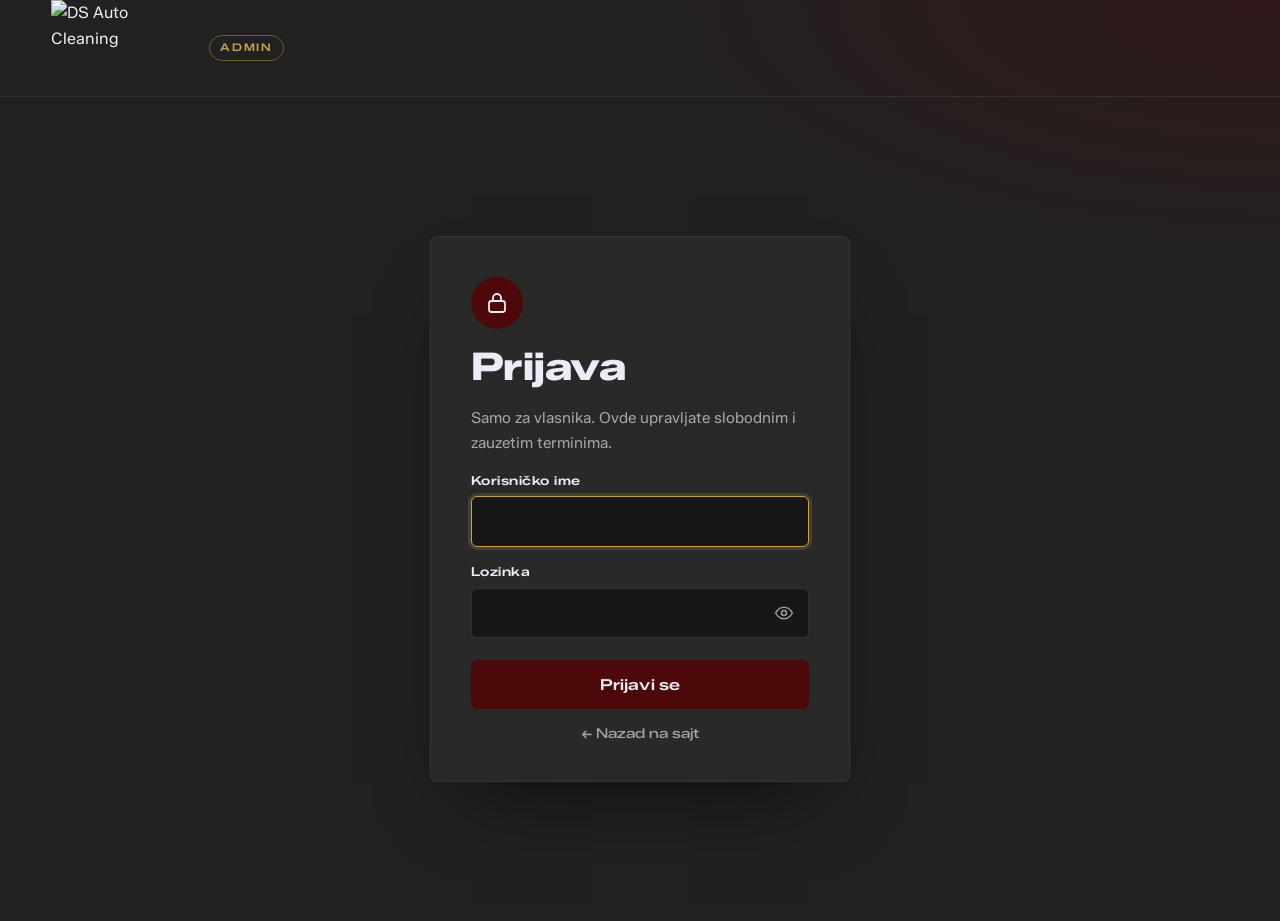
==== admin.html @ 4bb8b8b8 "Add DS Auto Cleaning website Co-Authored-By: Claude Opus 5.5 <noreply@anthropic.com>" ====
<!doctype html>
<html lang="sr-Latn">
<head>
<meta charset="utf-8">
<meta name="viewport" content="width=device-width, initial-scale=1, viewport-fit=cover">
<title>Admin · DS Auto Cleaning</title>
<meta name="robots" content="noindex, nofollow">
<meta name="theme-color" content="#212121">
<link rel="preconnect" href="https://fonts.googleapis.com">
<link rel="preconnect" href="https://fonts.gstatic.com" crossorigin>
<link rel="stylesheet" href="https://fonts.googleapis.com/css2?family=Zalando+Sans+Expanded:wght@400;500;600;700;800;900&family=Zalando+Sans:wght@400;500;600&family=Archivo:wdth,wght@125,400..900&display=swap">
<link rel="stylesheet" href="styles.css?v=30">
</head>
<body class="adm-body">

<svg width="0" height="0" style="position:absolute" aria-hidden="true">
  <symbol id="i-l" viewBox="0 0 24 24"><path d="M15 5l-7 7 7 7" fill="none" stroke="currentColor" stroke-width="2" stroke-linecap="round" stroke-linejoin="round"/></symbol>
  <symbol id="i-r" viewBox="0 0 24 24"><path d="M9 5l7 7-7 7" fill="none" stroke="currentColor" stroke-width="2" stroke-linecap="round" stroke-linejoin="round"/></symbol>
  <symbol id="i-eye" viewBox="0 0 24 24"><path d="M2 12s3.6-7 10-7 10 7 10 7-3.6 7-10 7S2 12 2 12Z" fill="none" stroke="currentColor" stroke-width="1.8"/><circle cx="12" cy="12" r="3" fill="none" stroke="currentColor" stroke-width="1.8"/></symbol>
  <symbol id="i-lock" viewBox="0 0 24 24"><rect x="4" y="10" width="16" height="11" rx="2.5" fill="none" stroke="currentColor" stroke-width="1.8"/><path d="M8 10V7a4 4 0 0 1 8 0v3" fill="none" stroke="currentColor" stroke-width="1.8"/></symbol>
</svg>

<header class="adm-top">
  <div class="wrap">
    <a class="logo" href="index.html" aria-label="Nazad na sajt"><img src="https://cdn.prod.website-files.com/67b71c40bef7c82fadcc0b50/67b736dffbebf0c587fb6adf_Logo.svg" alt="DS Auto Cleaning" width="60" height="40"></a>
    <span class="adm-tag">Admin</span>
    <div class="adm-user" id="admUser" hidden>
      <span id="admName"></span>
      <button class="btn btn-line" type="button" id="logoutBtn">Odjavi se</button>
    </div>
  </div>
</header>

<main class="adm-main">
  <!-- LOGIN -->
  <section class="adm-login" id="loginView" hidden>
    <form class="adm-login-card" id="loginForm" novalidate>
      <span class="adm-lock"><svg><use href="#i-lock"/></svg></span>
      <h1>Prijava</h1>
      <p class="lead">Samo za vlasnika. Ovde upravljate slobodnim i zauzetim terminima.</p>
      <div class="field">
        <label for="lgUser">Korisničko ime</label>
        <input id="lgUser" name="username" type="text" autocomplete="username" autocapitalize="none" spellcheck="false" required>
      </div>
      <div class="field">
        <label for="lgPass">Lozinka</label>
        <div class="pw-wrap">
          <input id="lgPass" name="password" type="password" autocomplete="current-password" required>
          <button type="button" class="pw-toggle" id="pwToggle" aria-label="Prikaži lozinku" aria-pressed="false"><svg><use href="#i-eye"/></svg></button>
        </div>
      </div>
      <p class="err" id="loginErr" role="alert"></p>
      <button class="btn btn-wine" type="submit" id="loginBtn">Prijavi se</button>
      <a class="adm-back" href="index.html">← Nazad na sajt</a>
    </form>
  </section>

  <!-- DASHBOARD -->
  <section class="adm-dash" id="dashView" hidden>
    <div class="wrap">
      <div class="adm-head">
        <div>
          <span class="eyebrow">Upravljanje terminima</span>
          <h1>Kalendar</h1>
          <p class="lead">Kliknite na dan da ga označite kao zauzet ili da zauzmete pojedinačne termine. Promene se odmah vide klijentima na sajtu.</p>
        </div>
        <div class="adm-stats" id="admStats"></div>
      </div>

      <div class="adm-grid">
        <div class="book-card adm-cal">
          <div class="cal">
            <div class="cal-head">
              <button type="button" class="cal-nav" id="aPrev" aria-label="Prethodni mesec"><svg><use href="#i-l"/></svg></button>
              <strong id="aTitle" aria-live="polite"></strong>
              <button type="button" class="cal-nav" id="aNext" aria-label="Sledeći mesec"><svg><use href="#i-r"/></svg></button>
            </div>
            <div class="cal-week" aria-hidden="true"><span>Pon</span><span>Uto</span><span>Sre</span><span>Čet</span><span>Pet</span><span>Sub</span><span>Ned</span></div>
            <div class="cal-grid" id="aGrid"></div>
            <div class="cal-legend">
              <span><i class="lg free"></i>Slobodno</span>
              <span><i class="lg part"></i>Delimično zauzeto</span>
              <span><i class="lg busy"></i>Ceo dan zauzet</span>
              <span><i class="lg closed"></i>Neradni dan</span>
            </div>
          </div>
          <p class="adm-window" id="aWindow"></p>
        </div>

        <div class="book-card adm-day" id="dayPanel" aria-live="polite">
          <p class="slots-empty" id="dayEmpty">Izaberite dan u kalendaru.</p>
          <div id="dayBody" hidden>
            <span class="eyebrow" id="dayEyebrow"></span>
            <h2 id="dayTitle"></h2>
            <label class="switch">
              <input type="checkbox" id="dayBusy">
              <span class="switch-ui" aria-hidden="true"></span>
              <span class="switch-txt"><b>Ceo dan zauzet</b><small>Klijenti ne mogu da izaberu ovaj dan.</small></span>
            </label>
            <div class="adm-slots-wrap">
              <span class="label">Termini</span>
              <div class="adm-slots" id="daySlots"></div>
              <p class="sum-note">Kliknite na termin da ga zauzmete ili oslobodite.</p>
            </div>
          </div>
        </div>
      </div>
    </div>
  </section>
</main>

<div class="toast" id="toast" role="status" aria-live="polite"></div>

<script src="termini.js?v=10"></script>
<script src="admin.js?v=10"></script>
</body>
</html>
---- styles.css ----
/* Layout: dark showroom — full-bleed photography, wine-red actions, gold details. Colors taken from the existing brand. */
:root {
  --bg: #212121;          /* primary-dark */
  --bg-deep: #171717;
  --surface: #292929;
  --line: #333333;
  --fg: #EBECF5;          /* primary-white */
  --muted: rgba(235, 236, 245, .64);
  --wine: #4D090A;        /* vine-red — buttons */
  --wine-hi: #6A0F11;
  --gold: #99710F;        /* secondary-gold — details, stars */
  --gold-hi: #C9A13E;
  --blue: #005F99;        /* secondary-blue — highlight package */

  --f-display: "Zalando Sans Expanded", "Archivo", "Arial Black", system-ui, sans-serif;
  --f-body: "Zalando Sans", system-ui, -apple-system, "Segoe UI", Arial, sans-serif;

  --gutter: clamp(16px, 4vw, 56px);
  --max: 1320px;
  --r: 6px;
  --ease: cubic-bezier(.2, .7, .1, 1);
  color-scheme: dark;
}

*, *::before, *::after { box-sizing: border-box; }
html { scroll-behavior: smooth; -webkit-text-size-adjust: 100%; }
body {
  margin: 0; background: var(--bg); color: var(--fg);
  font: 400 1rem/1.65 var(--f-body);
  -webkit-font-smoothing: antialiased; overflow-x: hidden;
}
img { max-width: 100%; display: block; }
[hidden] { display: none !important; }
a { color: inherit; }
:focus-visible { outline: 2px solid var(--gold-hi); outline-offset: 3px; }

.wrap { max-width: var(--max); margin-inline: auto; padding-inline: var(--gutter); }
.section { padding-block: clamp(72px, 10vw, 140px); }

h1, h2, h3 { font-family: var(--f-display); line-height: 1.05; margin: 0; text-wrap: balance; letter-spacing: -0.015em; font-weight: 700; }
h1 { font-size: clamp(2.1rem, 5.2vw, 4.6rem); font-weight: 800; }
h2 { font-size: clamp(1.8rem, 3.8vw, 3.2rem); }
h3 { font-size: clamp(1.1rem, 1.6vw, 1.35rem); }
.eyebrow {
  display: inline-flex; align-items: center; gap: 10px;
  font: 600 .74rem/1 var(--f-display); letter-spacing: .18em; text-transform: uppercase; color: var(--gold-hi);
}
.eyebrow::before { content: ""; width: 28px; height: 1px; background: currentColor; }
.lead { font-size: clamp(1rem, 1.3vw, 1.15rem); color: var(--muted); max-width: 56ch; margin: 0; }

.btn {
  display: inline-flex; align-items: center; justify-content: center; gap: .6em;
  font: 600 .95rem/1 var(--f-display); letter-spacing: .01em; text-decoration: none;
  padding: 1.05em 1.5em; border-radius: var(--r); border: 1px solid transparent; cursor: pointer;
  transition: background .25s var(--ease), border-color .25s, transform .25s var(--ease);
}
.btn:hover { transform: translateY(-2px); }
.btn-wine { background: var(--wine); color: var(--fg); }
.btn-wine:hover { background: var(--wine-hi); }
.btn-line { border-color: rgba(235,236,245,.28); color: var(--fg); }
.btn-line:hover { border-color: var(--fg); }
.btn-light { background: var(--fg); color: var(--bg); }
.btn svg { width: 1.15em; height: 1.15em; flex: none; }

/* ---------- Reveal animations (only when JS is running) ---------- */
.js .rv { opacity: 0; transform: translateY(28px); transition: opacity .9s var(--ease), transform .9s var(--ease); transition-delay: var(--d, 0s); }
.js .rv.in { opacity: 1; transform: none; }
.ph { position: relative; overflow: hidden; }
.js .ph img { transform: scale(1.14); filter: brightness(.6); transition: transform 1.6s var(--ease), filter 1.2s var(--ease); transition-delay: var(--d, 0s); }
.js .ph.in img { transform: scale(1); filter: none; }
.js .ph::after {
  content: ""; position: absolute; inset: 0; background: var(--bg); transform-origin: right;
  transition: transform 1.1s var(--ease); transition-delay: var(--d, 0s); z-index: 1; pointer-events: none;
}
.js .ph.in::after { transform: scaleX(0); }
@media (prefers-reduced-motion: reduce) {
  html { scroll-behavior: auto; }
  .js .rv, .js .ph img { transition: none !important; opacity: 1 !important; transform: none !important; filter: none !important; }
  .js .ph::after { display: none; }
}

/* ---------- Header ---------- */
.header {
  position: fixed; inset: 0 0 auto; z-index: 50;
  padding-top: env(safe-area-inset-top, 0px);
  transition: background .35s, border-color .35s;
  border-bottom: 1px solid transparent;
}
.header.solid { background: rgba(23, 23, 23, .86); backdrop-filter: blur(14px); -webkit-backdrop-filter: blur(14px); border-color: var(--line); }
.header .wrap { display: flex; align-items: center; gap: 24px; min-height: 116px; transition: min-height .3s var(--ease); }
.header.solid .wrap { min-height: 76px; }
.logo { display: flex; align-items: center; gap: 12px; text-decoration: none; flex: none; }
.logo img { height: 96px; width: auto; transition: height .3s var(--ease); }
/* full size at the top of the page; smaller once scrolled so the fixed header does not cover content */
.header.solid .logo img { height: 56px; }
.nav { display: flex; align-items: center; gap: 2px; margin-inline: auto; }
.nav a { text-decoration: none; font: 500 .9rem/1 var(--f-display); padding: 10px 12px; border-radius: var(--r); color: var(--muted); transition: color .2s; white-space: nowrap; }
.nav a:hover, .nav a[aria-current] { color: var(--fg); }
.nav .btn { color: var(--fg); padding: 10px 16px; margin-left: 8px; }
.nav-extra, .nav-backdrop { display: none; }
.socials { display: flex; gap: 6px; }
.icon-btn { width: 56px; height: 56px; border-radius: 50%; display: grid; place-items: center; color: var(--fg); transition: background .2s; }
.icon-btn:hover { background: rgba(235,236,245,.08); }
.icon-btn svg { width: 38px; height: 38px; }

/* ---------- Menu button: wine pill, two lines that morph into an X ---------- */
.menu-btn {
  display: none; position: relative; z-index: 3; margin-left: auto; height: 46px; padding: 0 8px 0 18px;
  align-items: center; gap: 12px; border: 1px solid var(--wine); border-radius: 999px;
  background: var(--wine); color: var(--fg); cursor: pointer; font: 600 .82rem/1 var(--f-display); letter-spacing: .08em; text-transform: uppercase;
  transition: background .25s var(--ease), border-color .25s, box-shadow .25s;
}
.menu-btn:hover { background: var(--wine-hi); border-color: var(--gold); box-shadow: 0 0 0 4px rgba(153,113,15,.18); }
/* both words share one grid cell, so the button is always wide enough for "Zatvori" */
.menu-txt { display: inline-grid; justify-items: end; }
.menu-txt > span, .menu-txt::after { grid-area: 1 / 1; }
.menu-txt::after { content: "Zatvori"; opacity: 0; transform: translateY(6px); transition: opacity .25s, transform .25s var(--ease); }
.menu-txt span { transition: opacity .25s, transform .25s var(--ease); }
.menu-open .menu-txt span { opacity: 0; transform: translateY(-6px); }
.menu-open .menu-txt::after { opacity: 1; transform: none; }
.menu-ico { position: relative; width: 30px; height: 30px; border-radius: 50%; background: rgba(235,236,245,.12); display: grid; place-items: center; }
.menu-ico i { position: absolute; right: 8px; height: 1.6px; border-radius: 2px; background: currentColor; transition: transform .35s var(--ease), width .35s var(--ease), top .35s var(--ease); }
.menu-ico i:first-child { top: 11px; width: 14px; }
.menu-ico i:last-child { top: 17px; width: 9px; }
.menu-btn:hover .menu-ico i:last-child { width: 14px; }
.menu-open .menu-ico i { top: 14px; width: 14px; }
.menu-open .menu-ico i:first-child { transform: rotate(45deg); }
.menu-open .menu-ico i:last-child { transform: rotate(-45deg); }

/* ---------- Drawer menu (tablet + small desktop), full screen on phones ---------- */
@media (max-width: 1100px) {
  .menu-btn { display: inline-flex; }
  .header .socials { display: none; }
  .logo { position: relative; z-index: 3; }
  /* the blurred header would trap the fixed menu inside it, so drop the blur while open */
  .menu-open .header { background: transparent; border-color: transparent; backdrop-filter: none; -webkit-backdrop-filter: none; }

  .nav-backdrop {
    display: block; position: fixed; inset: 0; z-index: 1; background: rgba(8,8,8,.62);
    backdrop-filter: blur(4px); -webkit-backdrop-filter: blur(4px);
    opacity: 0; visibility: hidden; transition: opacity .4s var(--ease), visibility .4s;
  }
  .nav {
    position: fixed; top: 0; right: 0; bottom: 0; z-index: 2; width: min(440px, 100%); margin: 0;
    flex-direction: column; align-items: stretch; justify-content: flex-start; gap: 0; overflow-y: auto; overscroll-behavior: contain;
    padding: calc(130px + env(safe-area-inset-top, 0px)) clamp(22px, 4vw, 40px) calc(32px + env(safe-area-inset-bottom, 0px));
    background:
      radial-gradient(120% 60% at 100% 0%, rgba(77,9,10,.55), transparent 60%),
      var(--bg-deep);
    border-left: 1px solid var(--line);
    transform: translateX(100%); visibility: hidden;
    transition: transform .55s var(--ease), visibility .55s;
  }
  .menu-open .nav { transform: none; visibility: visible; }
  .menu-open .nav-backdrop { opacity: 1; visibility: visible; }
  .menu-open { overflow: hidden; }

  .nav > a:not(.btn) {
    position: relative; display: flex; align-items: center; justify-content: space-between; gap: 16px;
    font: 600 clamp(1.5rem, 5.4vw, 1.9rem)/1.1 var(--f-display); letter-spacing: -.01em;
    padding: 18px 2px; border-radius: 0; border-bottom: 1px solid var(--line); color: var(--fg);
    opacity: 0; transform: translateX(28px); transition: opacity .5s var(--ease), transform .5s var(--ease), color .2s, padding .3s var(--ease);
  }
  .nav > a:not(.btn)::after {
    content: ""; flex: none; width: 10px; height: 10px; border-top: 2px solid currentColor; border-right: 2px solid currentColor;
    transform: rotate(45deg); opacity: .35; transition: opacity .2s, transform .3s var(--ease);
  }
  .nav > a:not(.btn):hover { color: var(--gold-hi); padding-left: 10px; }
  .nav > a:not(.btn):hover::after { opacity: 1; transform: translateX(4px) rotate(45deg); }
  .nav > a[aria-current] { color: var(--gold-hi); }
  .nav > a[aria-current]::before { content: ""; position: absolute; left: -16px; top: 50%; width: 6px; height: 6px; margin-top: -3px; border-radius: 50%; background: var(--gold-hi); }
  .nav .btn { margin: 28px 0 0; font-size: 1rem; padding: 18px; justify-content: center; opacity: 0; transform: translateY(14px); transition: opacity .5s var(--ease), transform .5s var(--ease), background .25s; }

  .menu-open .nav > a, .menu-open .nav-extra { opacity: 1; transform: none; }
  .menu-open .nav > a:nth-child(1) { transition-delay: .12s; }
  .menu-open .nav > a:nth-child(2) { transition-delay: .17s; }
  .menu-open .nav > a:nth-child(3) { transition-delay: .22s; }
  .menu-open .nav > a:nth-child(4) { transition-delay: .27s; }
  .menu-open .nav > a:nth-child(5) { transition-delay: .32s; }
  .menu-open .nav > a:nth-child(6) { transition-delay: .37s; }
  .menu-open .nav > a:nth-child(7) { transition-delay: .42s; }
  .menu-open .nav > a:not(.btn):hover { transition-delay: 0s; }

  .nav-extra {
    display: grid; gap: 18px; margin-top: auto; padding-top: 32px;
    opacity: 0; transform: translateY(14px); transition: opacity .5s var(--ease) .45s, transform .5s var(--ease) .45s;
  }
  .nav-info { display: grid; grid-template-columns: 1fr 1fr; gap: 16px; padding-top: 22px; border-top: 1px solid var(--line); }
  .nav-info small { display: block; margin-bottom: 6px; font: 600 .66rem/1 var(--f-display); letter-spacing: .14em; text-transform: uppercase; color: var(--gold-hi); }
  .nav-info a, .nav-info p { margin: 0; padding: 0; font: 500 .9rem/1.4 var(--f-body); color: var(--fg); text-decoration: none; white-space: normal; }
  .nav-social { display: flex; gap: 8px; }
  .nav-social a { padding: 0; width: 60px; height: 60px; border: 1px solid var(--line); border-radius: 50%; display: grid; place-items: center; color: var(--fg); transition: background .2s, border-color .2s; }
  .nav-social a:hover { background: var(--wine); border-color: var(--wine); }
  .nav-social svg { width: 38px; height: 38px; }
}
@media (max-width: 600px) {
  .nav { width: 100%; border-left: 0; padding-top: calc(124px + env(safe-area-inset-top, 0px)); }
  .nav > a:not(.btn) { font-size: 1.4rem; padding: 14px 2px; }
  .nav .btn { margin-top: 22px; padding: 16px; }
  .nav-extra { padding-top: 24px; }
  .nav-backdrop { display: none; }
  .menu-btn { padding-left: 14px; }
}
@media (max-width: 360px) { .menu-txt { display: none; } .menu-btn { padding: 0 7px; } .nav-info { grid-template-columns: 1fr; } }
@media (prefers-reduced-motion: reduce) { .nav, .nav > a, .nav .btn, .nav-extra, .menu-ico i { transition: none !important; } }

/* ---------- Hero ---------- */
.hero { position: relative; min-height: min(100svh, 980px); display: grid; grid-template-columns: 1fr 1fr; background: var(--bg-deep); }
.hero-copy {
  display: grid; align-content: center; gap: 28px; min-width: 0;
  padding: calc(150px + env(safe-area-inset-top, 0px)) clamp(16px, 5vw, 72px) 72px max(var(--gutter), calc((100vw - var(--max)) / 2 + var(--gutter)));
}
.hero-ctas { display: flex; flex-wrap: wrap; gap: 12px; }
.hero-proof { display: flex; flex-wrap: wrap; gap: clamp(20px, 3vw, 40px); padding-top: 26px; border-top: 1px solid var(--line); }
.proof b { display: block; font: 700 1.5rem/1.1 var(--f-display); font-variant-numeric: tabular-nums; }
.proof span { font-size: .85rem; color: var(--muted); }
.stars { color: var(--gold-hi); letter-spacing: 2px; font-size: .9em; }
.hero-media { position: relative; min-height: 420px; overflow: hidden; }
.hero-media > img { position: absolute; inset: -6% 0; width: 100%; height: 112%; object-fit: cover; will-change: transform; }
.hero-media::before { content: ""; position: absolute; inset: 0; z-index: 2; background: linear-gradient(90deg, var(--bg-deep) 0%, rgba(23,23,23,0) 22%); pointer-events: none; }
.js .hero-copy > * { opacity: 0; transform: translateY(24px); animation: up 1s var(--ease) forwards; }
.js .hero-copy > :nth-child(2) { animation-delay: .1s; } .js .hero-copy > :nth-child(3) { animation-delay: .2s; }
.js .hero-copy > :nth-child(4) { animation-delay: .3s; } .js .hero-copy > :nth-child(5) { animation-delay: .4s; }
.js .hero-media > img { animation: heroZoom 2.2s var(--ease) both; }
@keyframes up { to { opacity: 1; transform: none; } }
@keyframes heroZoom { from { transform: scale(1.18); filter: brightness(.5); } }
@media (prefers-reduced-motion: reduce) { .js .hero-copy > *, .js .hero-media > img { animation: none; opacity: 1; transform: none; } }

@media (max-width: 960px) {
  .hero { grid-template-columns: 1fr; min-height: 0; }
  .hero-media { order: -1; height: 68svh; min-height: 380px; max-height: 640px; }
  .hero-media::before { background: linear-gradient(0deg, var(--bg-deep) 0%, rgba(23,23,23,0) 40%); }
  .hero-copy { padding: 8px var(--gutter) 64px; margin-top: -90px; position: relative; z-index: 4; }
}
@media (max-width: 600px) { .eyebrow { letter-spacing: .12em; } .hero-ctas .btn { flex: 1 1 100%; } }

/* ---------- Services ---------- */
.sec-head { display: flex; flex-wrap: wrap; align-items: end; justify-content: space-between; gap: 24px; margin-bottom: clamp(32px, 4vw, 52px); }
.sec-head .t { display: grid; gap: 16px; min-width: 0; }
.slider-ctrl { display: flex; gap: 10px; }
.slider-ctrl button {
  width: 52px; height: 52px; border-radius: 50%; border: 1px solid rgba(235,236,245,.25);
  background: transparent; color: var(--fg); cursor: pointer; display: grid; place-items: center; transition: background .2s, border-color .2s;
}
.slider-ctrl button:hover { background: var(--wine); border-color: var(--wine); }
.slider-ctrl svg { width: 20px; height: 20px; }
.track-outer { padding-left: max(var(--gutter), calc((100vw - var(--max)) / 2 + var(--gutter))); }
.track {
  display: grid; grid-auto-flow: column; grid-auto-columns: clamp(270px, 34vw, 460px); gap: clamp(12px, 1.6vw, 22px);
  overflow-x: auto; scroll-snap-type: x mandatory; padding-right: var(--gutter); padding-bottom: 6px; scrollbar-width: none;
  overscroll-behavior-x: contain;
}
.track::-webkit-scrollbar { display: none; }
.svc { scroll-snap-align: start; text-decoration: none; position: relative; display: block; border-radius: var(--r); overflow: hidden; aspect-ratio: 4 / 5; background: var(--surface); }
.svc .ph { position: absolute; inset: 0; }
.svc img { width: 100%; height: 100%; object-fit: cover; }
.svc:hover img { transform: scale(1.05) !important; transition-duration: .8s !important; transition-delay: 0s !important; }
.svc-meta {
  position: absolute; inset: auto 0 0; z-index: 2; padding: 64px 22px 22px;
  display: flex; justify-content: space-between; align-items: end; gap: 12px;
  background: linear-gradient(0deg, rgba(10,10,10,.88), rgba(10,10,10,0));
}
.svc-meta h3 { font-size: clamp(1.05rem, 1.5vw, 1.3rem); }
.svc-meta span { font: 600 .78rem/1 var(--f-display); color: var(--gold-hi); white-space: nowrap; padding: 8px 10px; border: 1px solid rgba(201,161,62,.5); border-radius: 999px; }

/* ---------- Packages ---------- */
.packages { background: var(--bg-deep); }
.size-pick { display: inline-flex; padding: 5px; border-radius: 999px; gap: 4px; background: var(--surface); border: 1px solid var(--line); max-width: 100%; }
.size-pick button {
  display: inline-flex; align-items: center; justify-content: center; gap: 8px; cursor: pointer;
  border: 0; background: transparent; color: var(--muted); border-radius: 999px;
  padding: 11px 18px; font: 600 .88rem/1 var(--f-display); transition: background .25s, color .25s;
}
.size-pick button img { height: 26px; width: auto; flex: none; opacity: .55; transition: opacity .25s; }
.size-pick button:hover img, .size-pick button[aria-pressed="true"] img { opacity: 1; }
.size-pick button[aria-pressed="true"] { background: var(--wine); color: var(--fg); }
.pkg-grid { display: grid; grid-template-columns: repeat(3, minmax(0, 1fr)); gap: 18px; }
.pkg { display: grid; grid-template-rows: auto auto 1fr auto; border-radius: var(--r); background: var(--surface); border: 1px solid var(--line); overflow: hidden; min-width: 0; }
.pkg-img { aspect-ratio: 16 / 10; }
.pkg-img img { width: 100%; height: 100%; object-fit: cover; }
.pkg-head { display: grid; gap: 14px; padding: 26px 26px 0; }
.pkg-top { display: flex; justify-content: space-between; align-items: center; gap: 10px; }
.pkg-top h3 { font-size: 1.45rem; }
.tag { font: 600 .66rem/1 var(--f-display); letter-spacing: .12em; text-transform: uppercase; padding: 7px 10px; border-radius: 999px; background: var(--blue); }
.price { display: flex; align-items: baseline; gap: 8px; font-variant-numeric: tabular-nums; }
.price b { font: 800 clamp(2.4rem, 3.6vw, 3.1rem)/1 var(--f-display); transition: opacity .2s; }
.price span { font: 500 .78rem/1.3 var(--f-display); color: var(--muted); text-transform: uppercase; letter-spacing: .08em; }
.price .size-label { align-self: center; display: inline-flex; margin-left: auto; }
.size-label img { height: 30px; width: auto; opacity: .8; }
.pkg ul { list-style: none; margin: 0; padding: 22px 26px; display: grid; gap: 6px; align-content: start; }
/* Boxed items in the site's card style: thin border, soft fill, slight zoom and gold border on hover */
.pkg li { position: relative; padding: 9px 12px; border: 1px solid rgba(235,236,245,.14); border-radius: var(--r); background: rgba(235,236,245,.035); color: var(--fg); font: 500 .9rem/1.35 var(--f-body); transition: transform .25s var(--ease), border-color .25s, background .25s; }
.pkg li:active { transform: scale(1.03); border-color: var(--gold-hi); }
@media (hover: hover) { .pkg li:hover { transform: scale(1.03); border-color: var(--gold-hi); background: rgba(201,161,62,.08); } }
@media (prefers-reduced-motion: reduce) { .pkg li { transition: none; } .pkg li:hover, .pkg li:active { transform: none; } }
.pkg li:has(.opis-btn:focus-visible) { outline: 2px solid var(--gold-hi); outline-offset: 2px; }
.pkg .opis-btn::after { content: ""; position: absolute; inset: 0; }
.pkg .btn { margin: 0 26px 26px; }
/* Highlight follows the mouse (or keyboard focus) instead of being fixed on one card */
.pkg, .tier { transition: border-color .3s var(--ease), box-shadow .3s var(--ease), transform .3s var(--ease); }
.pkg:hover, .pkg:has(:focus-visible), .tier:hover, .tier:has(:focus-visible) {
  border-color: var(--blue); box-shadow: 0 0 0 1px var(--blue), 0 30px 60px -30px rgba(0,95,153,.55); transform: translateY(-4px);
}
.pkg:hover .btn-line, .pkg:has(:focus-visible) .btn-line, .tier:hover .btn-line, .tier:has(:focus-visible) .btn-line { background: var(--wine); border-color: var(--wine); }


@media (max-width: 1040px) { .pkg-grid { grid-template-columns: 1fr 1fr; } .pkg.featured { order: -1; grid-column: 1 / -1; } .pkg.featured .pkg-img { aspect-ratio: 21 / 9; } }
@media (max-width: 680px) {
  .pkg-grid { grid-template-columns: 1fr; }
  .pkg.featured .pkg-img { aspect-ratio: 16 / 10; }
  .size-pick { display: flex; width: 100%; } .size-pick button { flex: 1; padding: 11px 6px; }
}

/* ---------- Gallery mosaic ---------- */
.mosaic { display: grid; grid-template-columns: repeat(12, minmax(0, 1fr)); grid-auto-rows: clamp(130px, 14vw, 200px); gap: clamp(8px, 1vw, 14px); }
.mosaic a { display: block; border-radius: var(--r); }
.mosaic img { width: 100%; height: 100%; object-fit: cover; }
.mosaic a:hover img { transform: scale(1.05) !important; transition-duration: .8s !important; transition-delay: 0s !important; }
.m1 { grid-column: span 7; grid-row: span 3; } .m2 { grid-column: span 5; grid-row: span 2; }
.m3 { grid-column: span 5; grid-row: span 1; } .m4 { grid-column: span 4; grid-row: span 2; }
.m5 { grid-column: span 4; grid-row: span 2; } .m6 { grid-column: span 4; grid-row: span 2; }
.m7 { grid-column: span 6; grid-row: span 2; } .m8 { grid-column: span 6; grid-row: span 2; }
.mosaic-cta { display: flex; flex-wrap: wrap; gap: 12px; margin-top: 28px; }
@media (max-width: 760px) {
  .mosaic { grid-template-columns: repeat(2, minmax(0, 1fr)); grid-auto-rows: 44vw; }
  .mosaic a { grid-column: span 1 !important; grid-row: span 1 !important; }
  .mosaic .m1 { grid-column: span 2 !important; grid-row: span 2 !important; }
  .mosaic-cta .btn { flex: 1 1 200px; }
}

/* ---------- Visit + reviews ---------- */
.visit-grid { display: grid; grid-template-columns: 1.15fr 1fr; gap: 18px; }
.map-card { border-radius: var(--r); overflow: hidden; background: var(--surface); border: 1px solid var(--line); display: grid; grid-template-rows: 1fr auto; min-width: 0; }
.map-card .ph { min-height: 320px; display: block; }
.map-card .ph img { position: absolute; inset: 0; width: 100%; height: 100%; object-fit: cover; }
.map-info { padding: clamp(20px, 3vw, 30px); display: grid; gap: 22px; }
.info-row { display: grid; grid-template-columns: repeat(2, minmax(0, 1fr)); gap: 18px; margin: 0; }
.info-row dt { font: 600 .7rem/1 var(--f-display); letter-spacing: .14em; text-transform: uppercase; color: var(--gold-hi); margin-bottom: 8px; }
.info-row dd { margin: 0; font: 600 1.05rem/1.4 var(--f-display); font-variant-numeric: tabular-nums; }
.info-row dd a { text-decoration: none; }

.reviews { display: grid; gap: 18px; align-content: start; min-width: 0; }
.g-score { display: grid; grid-template-columns: auto 1fr auto; gap: 18px; align-items: center; padding: 24px; border-radius: var(--r); background: var(--surface); border: 1px solid var(--line); }
.g-score b { font: 800 3rem/1 var(--f-display); }
.g-score p { margin: 4px 0 0; color: var(--muted); font-size: .9rem; }
.g-score a { font: 600 .85rem/1 var(--f-display); color: var(--fg); white-space: nowrap; text-decoration: none; padding: 12px 14px; border: 1px solid rgba(235,236,245,.25); border-radius: var(--r); }
.g-score a:hover { border-color: var(--fg); }
.quotes { border-radius: var(--r); background: var(--surface); border: 1px solid var(--line); }
.quote { margin: 0; padding: 24px; display: grid; gap: 14px; }
.quote + .quote { border-top: 1px solid var(--line); }
.quote p { margin: 0; font-size: 1.02rem; line-height: 1.55; }
.who { display: flex; align-items: center; gap: 12px; }
.avatar { width: 36px; height: 36px; border-radius: 50%; background: var(--wine); display: grid; place-items: center; font: 700 .7rem/1 var(--f-display); flex: none; }
.who b { font: 600 .88rem/1.2 var(--f-display); }
.who .stars { margin-left: auto; font-size: .8rem; }
@media (max-width: 900px) { .visit-grid { grid-template-columns: 1fr; } }
@media (max-width: 480px) {
  .g-score { grid-template-columns: auto 1fr; } .g-score a { grid-column: 1 / -1; text-align: center; }
  .info-row { grid-template-columns: 1fr; } .who { flex-wrap: wrap; } .map-card .ph { min-height: 240px; }
}

/* ---------- CTA band + footer ---------- */
.cta-band { position: relative; overflow: hidden; border-radius: var(--r); min-height: 380px; display: grid; align-items: end; }
.cta-band .ph { position: absolute; inset: 0; }
.cta-band .ph img { width: 100%; height: 100%; object-fit: cover; }
.cta-band::before { content: ""; position: absolute; inset: 0; z-index: 2; background: linear-gradient(90deg, rgba(77,9,10,.92) 0%, rgba(77,9,10,.55) 55%, rgba(77,9,10,.15) 100%); }
.cta-inner { position: relative; z-index: 3; padding: clamp(28px, 5vw, 64px); display: grid; gap: 22px; justify-items: start; }
.cta-inner h2 { max-width: 14ch; }
.footer { padding-block: 72px 40px; }
.foot-grid { display: grid; grid-template-columns: 1.4fr 1fr 1fr 1fr; gap: 36px; padding-bottom: 44px; border-bottom: 1px solid var(--line); }
.foot-grid h4 { margin: 0 0 16px; font: 600 .7rem/1 var(--f-display); letter-spacing: .14em; text-transform: uppercase; color: var(--gold-hi); }
.foot-grid ul { list-style: none; margin: 0; padding: 0; display: grid; gap: 10px; color: var(--muted); }
.foot-grid a { text-decoration: none; transition: color .2s; }
.foot-grid a:hover { color: var(--fg); }
.foot-grid p { margin: 18px 0 0; color: var(--muted); max-width: 34ch; font-size: .95rem; }
.legal { padding-top: 24px; display: flex; flex-wrap: wrap; justify-content: space-between; gap: 12px; font-size: .82rem; color: var(--muted); }
@media (max-width: 800px) { .foot-grid { grid-template-columns: 1fr 1fr; } .foot-grid > :first-child { grid-column: 1 / -1; } }

/* Floating WhatsApp on phones */
.fab { display: none; }
@media (max-width: 680px) {
  .fab {
    display: grid; place-items: center; position: fixed; z-index: 40; right: 16px; bottom: calc(16px + env(safe-area-inset-bottom, 0px));
    width: 58px; height: 58px; border-radius: 50%; background: var(--wine); color: var(--fg); box-shadow: 0 12px 30px rgba(0,0,0,.5);
    transform: translateY(120px); transition: transform .4s var(--ease);
  }
  .fab.show { transform: none; }
  .fab svg { width: 26px; height: 26px; }
}

/* ======================================================================
   Subpages: page header, before/after sliders, gallery, lightbox
   ====================================================================== */

/* ---------- Page header (Pre i posle, Galerija) ---------- */
.page-hero { position: relative; overflow: hidden; background: var(--bg-deep); padding: calc(170px + env(safe-area-inset-top, 0px)) 0 clamp(48px, 7vw, 88px); }
.page-hero > .ph { position: absolute; inset: 0; }
.page-hero > .ph img { width: 100%; height: 100%; object-fit: cover; opacity: .32; }
.page-hero::after { content: ""; position: absolute; inset: 0; background: linear-gradient(0deg, var(--bg) 0%, rgba(33,33,33,.2) 70%); pointer-events: none; }
.page-hero .wrap { position: relative; z-index: 2; display: grid; gap: 20px; }
.page-hero h1 { font-size: clamp(2.4rem, 6vw, 5rem); }
.crumbs { display: flex; gap: 10px; font: 500 .8rem/1 var(--f-display); color: var(--muted); }
.crumbs a { text-decoration: none; } .crumbs a:hover { color: var(--fg); }
.page-stats { display: flex; flex-wrap: wrap; gap: 10px; }
.chip { font: 600 .74rem/1 var(--f-display); letter-spacing: .06em; padding: 9px 12px; border-radius: 999px; border: 1px solid rgba(235,236,245,.2); color: var(--muted); }

/* ---------- Before / after compare slider ---------- */
.cmp {
  --pos: 50%;
  position: relative; overflow: hidden; border-radius: var(--r); background: var(--surface);
  aspect-ratio: 4 / 5; max-width: 100%; touch-action: pan-y; user-select: none; -webkit-user-select: none; cursor: ew-resize;
}
.cmp > img { position: absolute; inset: 0; width: 100%; height: 100%; object-fit: cover; pointer-events: none; }
.cmp .cmp-pre { clip-path: inset(0 calc(100% - var(--pos)) 0 0); }
.cmp-line { position: absolute; top: 0; bottom: 0; left: var(--pos); width: 2px; margin-left: -1px; background: var(--fg); z-index: 3; pointer-events: none; box-shadow: 0 0 18px rgba(0,0,0,.5); }
.cmp-knob {
  position: absolute; top: 50%; left: var(--pos); z-index: 4; width: 52px; height: 52px; margin: -26px 0 0 -26px;
  border-radius: 50%; background: var(--wine); border: 2px solid var(--fg); color: var(--fg);
  display: grid; place-items: center; box-shadow: 0 10px 30px rgba(0,0,0,.5); transition: transform .25s var(--ease);
}
.cmp-knob svg { width: 26px; height: 26px; }
.cmp:hover .cmp-knob, .cmp.dragging .cmp-knob { transform: scale(1.08); }
.cmp-knob:focus-visible { outline: 3px solid var(--gold-hi); outline-offset: 3px; }
.cmp-tag {
  position: absolute; top: 14px; z-index: 2; pointer-events: none;
  font: 700 .7rem/1 var(--f-display); letter-spacing: .16em; text-transform: uppercase;
  padding: 8px 11px; border-radius: 999px; background: rgba(10,10,10,.7); color: var(--fg);
  transition: opacity .3s;
}
.cmp-tag.pre { left: 14px; } .cmp-tag.posle { right: 14px; background: var(--wine); }
.cmp[data-near="pre"] .cmp-tag.posle, .cmp[data-near="posle"] .cmp-tag.pre { opacity: .25; }
.cmp-hint { position: absolute; left: 50%; bottom: 14px; z-index: 2; transform: translateX(-50%); pointer-events: none; font: 500 .72rem/1 var(--f-display); padding: 8px 12px; border-radius: 999px; background: rgba(10,10,10,.65); color: var(--fg); white-space: nowrap; transition: opacity .4s; }
.cmp.touched .cmp-hint { opacity: 0; }

.ba-home { display: grid; grid-template-columns: repeat(2, minmax(0, 1fr)); gap: 18px; }
.ba-grid { display: grid; grid-template-columns: repeat(2, minmax(0, 1fr)); gap: clamp(14px, 2vw, 24px); }
.ba-grid .cmp:first-child { grid-column: 1 / -1; aspect-ratio: 16 / 10; }
.ba-item { display: grid; gap: 12px; }
@media (max-width: 720px) {
  .ba-home, .ba-grid { grid-template-columns: 1fr; }
  .ba-grid .cmp:first-child { aspect-ratio: 4 / 5; }
}

/* ---------- Gallery masonry ---------- */
.masonry { columns: 3 300px; column-gap: clamp(10px, 1.4vw, 18px); }
.masonry button {
  display: block; width: 100%; margin: 0 0 clamp(10px, 1.4vw, 18px); padding: 0; border: 0; background: var(--surface);
  border-radius: var(--r); cursor: zoom-in; break-inside: avoid;
}
.masonry img { width: 100%; height: auto; }
.masonry button:hover img { transform: scale(1.04) !important; transition-duration: .8s !important; transition-delay: 0s !important; }
@media (max-width: 520px) { .masonry { columns: 2; } }

/* ---------- Lightbox ---------- */
.lightbox {
  position: fixed; inset: 0; z-index: 100; display: grid; place-items: center;
  background: rgba(12,12,12,.94); backdrop-filter: blur(6px); -webkit-backdrop-filter: blur(6px);
  padding: calc(64px + env(safe-area-inset-top, 0px)) var(--gutter) calc(64px + env(safe-area-inset-bottom, 0px));
  opacity: 0; visibility: hidden; transition: opacity .3s var(--ease), visibility .3s;
}
.lightbox.open { opacity: 1; visibility: visible; }
.lightbox img { max-width: 100%; max-height: 100%; object-fit: contain; border-radius: var(--r); transform: scale(.96); transition: transform .4s var(--ease), opacity .2s; }
.lightbox.open img { transform: none; }
.lb-btn {
  position: absolute; width: 52px; height: 52px; border-radius: 50%; border: 1px solid rgba(235,236,245,.3);
  background: rgba(23,23,23,.7); color: var(--fg); display: grid; place-items: center; cursor: pointer; transition: background .2s;
}
.lb-btn:hover { background: var(--wine); border-color: var(--wine); }
.lb-btn svg { width: 22px; height: 22px; }
.lb-prev { left: var(--gutter); top: 50%; margin-top: -26px; }
.lb-next { right: var(--gutter); top: 50%; margin-top: -26px; }
.lb-close { right: var(--gutter); top: calc(14px + env(safe-area-inset-top, 0px)); }
.lb-count { position: absolute; left: 50%; bottom: calc(22px + env(safe-area-inset-bottom, 0px)); transform: translateX(-50%); font: 600 .8rem/1 var(--f-display); color: var(--muted); font-variant-numeric: tabular-nums; }
@media (max-width: 600px) { .lb-prev, .lb-next { top: auto; bottom: calc(10px + env(safe-area-inset-bottom, 0px)); margin: 0; } }

/* ---------- Poliranje (paint polishing tiers) ---------- */
.polish { margin-top: clamp(48px, 7vw, 88px); display: grid; gap: 18px; }
.polish-head { display: grid; grid-template-columns: 1.1fr 1fr; border-radius: var(--r); overflow: hidden; background: var(--surface); border: 1px solid var(--line); }
.polish-photo { min-height: 300px; }
.polish-photo img { position: absolute; inset: 0; width: 100%; height: 100%; object-fit: cover; }
.polish-intro { display: grid; gap: 16px; align-content: center; padding: clamp(26px, 4vw, 56px); min-width: 0; }
.polish-intro h3 { font-size: clamp(1.5rem, 2.6vw, 2.2rem); }
.polish-intro p { margin: 0; color: var(--muted); max-width: 46ch; }
.polish-grid { display: grid; grid-template-columns: repeat(3, minmax(0, 1fr)); gap: 18px; }
.tier { display: grid; gap: 22px; padding: 26px; border-radius: var(--r); background: var(--surface); border: 1px solid var(--line); min-width: 0; }

.tier-top { display: flex; justify-content: space-between; align-items: center; gap: 10px; flex-wrap: wrap; }
.tier-top h4 { margin: 0; font: 700 1.25rem/1.1 var(--f-display); }
.dur { font: 600 .7rem/1 var(--f-display); letter-spacing: .08em; text-transform: uppercase; color: var(--gold-hi); padding: 7px 10px; border-radius: 999px; border: 1px solid rgba(201,161,62,.45); white-space: nowrap; }
@media (max-width: 860px) { .polish-grid { grid-template-columns: 1fr; } .polish-head { grid-template-columns: 1fr; } .polish-photo { min-height: 0; aspect-ratio: 16 / 9; } }

/* ---------- Pojedinačne usluge (single services) ---------- */
/* One panel: centered title, six services in a 3-column grid with hairline dividers */
.extras { margin-top: 18px; padding: clamp(26px, 3.4vw, 44px) clamp(16px, 3vw, 40px) clamp(16px, 2vw, 28px); border-radius: var(--r); background: var(--surface); border: 1px solid var(--line); }
.extras-title { color: var(--gold-hi); text-align: center; font-size: clamp(1.4rem, 2.4vw, 2rem); margin-bottom: clamp(20px, 2.6vw, 32px); }
.extras-grid { display: grid; grid-template-columns: repeat(3, minmax(0, 1fr)); gap: 1px; background: var(--line); border-top: 1px solid var(--line); }
.extra { display: flex; flex-direction: column; align-items: center; justify-content: space-between; gap: 12px; padding: 24px 18px; text-align: center; background: var(--surface); min-width: 0; }
.extra h4 { margin: 0; font: 700 1.05rem/1.25 var(--f-display); text-wrap: balance; }
.extra .price { justify-content: center; }
.extra .price b { font-size: 2rem; }
@media (max-width: 860px) { .extras-grid { grid-template-columns: 1fr; } }

/* ======================================================================
   Zakazivanje (booking form + calendar)
   ====================================================================== */
.booking { background: var(--bg-deep); }
.book { display: grid; grid-template-columns: minmax(0, 1.05fr) minmax(0, 1fr) minmax(0, .8fr); gap: 18px; align-items: stretch; }
.book-card { margin: 0; min-width: 0; display: grid; align-content: start; gap: 18px; padding: clamp(20px, 2.4vw, 28px); border-radius: var(--r); background: var(--surface); border: 1px solid var(--line); }
.book-card legend, .sum-legend { float: left; width: 100%; padding: 0; margin: 0 0 4px; display: flex; align-items: center; gap: 12px; font: 700 1.1rem/1.2 var(--f-display); }
.book-card legend + * { clear: both; }
.step { width: 30px; height: 30px; border-radius: 50%; display: grid; place-items: center; flex: none; background: var(--wine); font: 700 .8rem/1 var(--f-display); }

.field { display: grid; gap: 8px; min-width: 0; }
.field-row { display: grid; grid-template-columns: minmax(0, 1.6fr) minmax(0, 1fr); gap: 14px; }
.field label, .label { font: 600 .78rem/1.2 var(--f-display); letter-spacing: .04em; color: var(--fg); }
.opt { font-weight: 400; color: var(--muted); }
.field input, .field select, .field textarea {
  width: 100%; min-width: 0; font: 400 1rem/1.4 var(--f-body); color: var(--fg);
  background: var(--bg-deep); border: 1px solid var(--line); border-radius: var(--r); padding: 13px 14px;
  transition: border-color .2s, box-shadow .2s; -webkit-appearance: none; appearance: none;
}
.field select {
  padding-right: 40px; cursor: pointer;
  background-image: linear-gradient(45deg, transparent 50%, var(--gold-hi) 50%), linear-gradient(135deg, var(--gold-hi) 50%, transparent 50%);
  background-position: calc(100% - 20px) 55%, calc(100% - 15px) 55%; background-size: 5px 5px; background-repeat: no-repeat;
}
.field select optgroup { color: var(--gold-hi); background: var(--bg-deep); font-style: normal; }
.field select option { color: var(--fg); background: var(--bg-deep); }
.field textarea { resize: vertical; min-height: 84px; }
.field input::placeholder, .field textarea::placeholder { color: rgba(235,236,245,.35); }
.field input:focus, .field select:focus, .field textarea:focus { outline: none; border-color: var(--gold-hi); box-shadow: 0 0 0 3px rgba(201,161,62,.18); }
.field input[aria-invalid="true"], .field select[aria-invalid="true"] { border-color: #C2413F; }
.err { margin: 0; min-height: 0; font-size: .82rem; color: #F08A88; }
.err:empty { display: none; }
input[type=number] { -moz-appearance: textfield; }
input[type=number]::-webkit-inner-spin-button, input[type=number]::-webkit-outer-spin-button { -webkit-appearance: none; margin: 0; }

.seg { display: grid; grid-template-columns: repeat(3, minmax(0, 1fr)); gap: 4px; padding: 4px; border-radius: 999px; background: var(--bg-deep); border: 1px solid var(--line); }
.seg label { position: relative; cursor: pointer; }
.seg input { position: absolute; opacity: 0; pointer-events: none; }
.seg span { display: block; text-align: center; padding: 10px 6px; border-radius: 999px; font: 600 .85rem/1 var(--f-display); color: var(--muted); transition: background .2s, color .2s; }
.seg input:checked + span { background: var(--wine); color: var(--fg); }
.seg input:focus-visible + span { outline: 2px solid var(--gold-hi); outline-offset: 2px; }

/* Calendar */
.cal { display: grid; gap: 10px; }
.cal-head { display: flex; align-items: center; justify-content: space-between; gap: 10px; }
.cal-head strong { font: 700 1.05rem/1 var(--f-display); text-transform: capitalize; }
.cal-nav { width: 40px; height: 40px; border-radius: 50%; border: 1px solid var(--line); background: transparent; color: var(--fg); cursor: pointer; display: grid; place-items: center; transition: background .2s; }
.cal-nav:hover:not(:disabled) { background: var(--wine); border-color: var(--wine); }
.cal-nav:disabled { opacity: .3; cursor: default; }
.cal-nav svg { width: 16px; height: 16px; }
.cal-week, .cal-grid { display: grid; grid-template-columns: repeat(7, minmax(0, 1fr)); gap: 5px; }
.cal-week span { text-align: center; font: 600 .68rem/1 var(--f-display); letter-spacing: .06em; text-transform: uppercase; color: var(--muted); padding-block: 4px; }
.day {
  position: relative; aspect-ratio: 1; min-width: 0; border-radius: 8px; border: 1px solid var(--line); background: var(--bg-deep);
  color: var(--fg); font: 600 .92rem/1 var(--f-display); font-variant-numeric: tabular-nums; cursor: pointer; display: grid; place-items: center;
  transition: background .2s, border-color .2s, transform .15s;
}
.day:hover:not(:disabled) { border-color: var(--gold-hi); }
.day.part::after { content: ""; position: absolute; bottom: 6px; left: 50%; width: 5px; height: 5px; margin-left: -2.5px; border-radius: 50%; background: var(--gold-hi); }
.day.today { box-shadow: inset 0 0 0 1px var(--gold-hi); }
.day:disabled { cursor: not-allowed; color: rgba(235,236,245,.22); background: transparent; border-color: transparent; }
.day.busy:disabled { color: rgba(240,138,136,.55); background: repeating-linear-gradient(135deg, rgba(77,9,10,.35) 0 4px, transparent 4px 8px); border-color: rgba(77,9,10,.6); text-decoration: line-through; }
.day[aria-pressed="true"] { background: var(--wine); border-color: var(--wine); color: var(--fg); transform: scale(1.05); }
.day.blank { visibility: hidden; }
.cal-legend { display: flex; flex-wrap: wrap; gap: 6px 16px; font-size: .78rem; color: var(--muted); padding-top: 4px; }
.cal-legend span { display: inline-flex; align-items: center; gap: 6px; }
.lg { width: 12px; height: 12px; border-radius: 3px; border: 1px solid var(--line); background: var(--bg-deep); display: inline-block; }
.lg.part { background: radial-gradient(circle, var(--gold-hi) 0 2px, var(--bg-deep) 2.5px); }
.lg.busy { background: repeating-linear-gradient(135deg, rgba(77,9,10,.8) 0 2px, transparent 2px 4px); border-color: rgba(77,9,10,.8); }

/* Time slots */
.slots-wrap { display: grid; gap: 10px; padding-top: 16px; border-top: 1px solid var(--line); }
.slots { display: grid; grid-template-columns: repeat(auto-fill, minmax(78px, 1fr)); gap: 8px; }
.slot { padding: 12px 6px; border-radius: var(--r); border: 1px solid var(--line); background: var(--bg-deep); color: var(--fg); font: 600 .92rem/1 var(--f-display); font-variant-numeric: tabular-nums; cursor: pointer; transition: background .2s, border-color .2s; }
.slot:hover:not(:disabled) { border-color: var(--gold-hi); }
.slot[aria-checked="true"] { background: var(--wine); border-color: var(--wine); }
.slot:disabled { cursor: not-allowed; color: rgba(235,236,245,.25); text-decoration: line-through; background: transparent; }
.slots-empty { grid-column: 1 / -1; margin: 0; font-size: .9rem; color: var(--muted); }

/* Summary */
/* Summary fills the same height as the other cards; the send button sits at the bottom */
.book-sum { display: flex; flex-direction: column; gap: 18px; }
.book-sum .btn { margin-top: auto; }
.sum { margin: 0; display: grid; gap: 14px; }
.sum div { display: grid; gap: 4px; }
.sum dt { font: 600 .68rem/1 var(--f-display); letter-spacing: .14em; text-transform: uppercase; color: var(--gold-hi); }
.sum dd { margin: 0; font-size: .98rem; overflow-wrap: anywhere; }
.sum-price { display: flex; justify-content: space-between; align-items: baseline; gap: 10px; padding-top: 16px; border-top: 1px solid var(--line); }
.sum-price span { color: var(--muted); font-size: .9rem; }
.sum-price b { font: 800 1.9rem/1 var(--f-display); font-variant-numeric: tabular-nums; }
.book-sum .btn { width: 100%; }
.sum-note { margin: 0; font-size: .8rem; color: var(--muted); }
.book-done { padding: 14px 16px; border-radius: var(--r); background: rgba(0,95,153,.18); border: 1px solid var(--blue); font-size: .9rem; }
.book-done b { font-family: var(--f-display); }
.book-done p { margin: 6px 0 0; color: var(--muted); }
.sel { user-select: all; -webkit-user-select: all; color: var(--fg); font-weight: 600; }

@media (max-width: 1100px) {
  .book { grid-template-columns: minmax(0, 1fr) minmax(0, 1fr); }
  .book-sum { grid-column: 1 / -1; }
}
@media (max-width: 760px) {
  .book { grid-template-columns: 1fr; }
  .field-row { grid-template-columns: 1fr 1fr; }
  .day { font-size: .85rem; border-radius: 6px; }
}
@media (max-width: 380px) { .field-row { grid-template-columns: 1fr; } .cal-week, .cal-grid { gap: 3px; } }

/* ======================================================================
   Admin (admin.html)
   ====================================================================== */
.adm-body { min-height: 100vh; background: radial-gradient(90% 50% at 100% 0%, rgba(77,9,10,.35), transparent 60%), var(--bg); }
.adm-top { border-bottom: 1px solid var(--line); padding-top: env(safe-area-inset-top, 0px); }
.adm-top .wrap { display: flex; align-items: center; gap: 14px; min-height: 72px; }
.adm-tag { font: 600 .66rem/1 var(--f-display); letter-spacing: .16em; text-transform: uppercase; color: var(--gold-hi); padding: 7px 10px; border: 1px solid rgba(201,161,62,.45); border-radius: 999px; }
.adm-user { margin-left: auto; display: flex; align-items: center; gap: 14px; font: 500 .9rem/1 var(--f-display); color: var(--muted); }
.adm-user .btn { padding: 10px 16px; font-size: .85rem; }
.adm-main { padding-block: clamp(32px, 6vw, 72px); }

/* Login */
.adm-login { display: grid; place-items: center; padding-inline: var(--gutter); min-height: calc(100vh - 220px); }
.adm-login-card { width: min(420px, 100%); display: grid; gap: 18px; padding: clamp(26px, 5vw, 40px); border-radius: var(--r); background: var(--surface); border: 1px solid var(--line); box-shadow: 0 40px 80px -40px rgba(0,0,0,.7); }
.adm-login-card h1 { font-size: clamp(1.8rem, 5vw, 2.4rem); }
.adm-login-card .lead { font-size: .95rem; }
.adm-login-card .btn { width: 100%; margin-top: 4px; }
.adm-lock { width: 52px; height: 52px; border-radius: 50%; display: grid; place-items: center; background: var(--wine); }
.adm-lock svg { width: 24px; height: 24px; }
.adm-back { justify-self: center; font: 500 .85rem/1 var(--f-display); color: var(--muted); text-decoration: none; }
.adm-back:hover { color: var(--fg); }
.pw-wrap { position: relative; }
.pw-wrap input { padding-right: 50px; }
.pw-toggle { position: absolute; right: 6px; top: 50%; transform: translateY(-50%); width: 38px; height: 38px; border: 0; border-radius: 50%; background: transparent; color: var(--muted); cursor: pointer; display: grid; place-items: center; }
.pw-toggle:hover, .pw-toggle[aria-pressed="true"] { color: var(--gold-hi); }
.pw-toggle svg { width: 20px; height: 20px; }

/* Dashboard */
.adm-head { display: flex; flex-wrap: wrap; justify-content: space-between; align-items: end; gap: 24px; margin-bottom: 28px; }
.adm-head > div:first-child { display: grid; gap: 14px; min-width: 0; }
.adm-stats { display: grid; grid-template-columns: auto auto; gap: 6px 26px; }
.adm-stats b { display: block; font: 800 2rem/1 var(--f-display); font-variant-numeric: tabular-nums; }
.adm-stats span { font-size: .82rem; color: var(--muted); }
.adm-stats small { grid-column: 1 / -1; font: 600 .66rem/1 var(--f-display); letter-spacing: .14em; text-transform: uppercase; color: var(--gold-hi); }
.adm-grid { display: grid; grid-template-columns: minmax(0, 1.25fr) minmax(0, 1fr); gap: 18px; align-items: stretch; }
.adm-window { margin: 0; padding-top: 14px; border-top: 1px solid var(--line); font-size: .85rem; color: var(--muted); }

/* Admin calendar states (days stay clickable even when busy) */
.adm-cal .day.st-busy { color: #F3B1AF; background: repeating-linear-gradient(135deg, rgba(77,9,10,.55) 0 4px, rgba(77,9,10,.2) 4px 8px); border-color: rgba(106,15,17,.9); }
.adm-cal .day.st-part::after { content: ""; position: absolute; bottom: 6px; left: 50%; width: 5px; height: 5px; margin-left: -2.5px; border-radius: 50%; background: var(--gold-hi); }
.adm-cal .day.st-closed { color: rgba(235,236,245,.3); background: transparent; border-style: dashed; }
.adm-cal .day.beyond:not(.st-busy) { opacity: .7; }
.adm-cal .day[aria-pressed="true"] { background: var(--fg); color: var(--bg); border-color: var(--fg); transform: scale(1.06); }
.lg.closed { background: transparent; border-style: dashed; }

.adm-day h2 { font-size: clamp(1.3rem, 2.4vw, 1.7rem); text-transform: capitalize; }
#dayBody { display: grid; gap: 18px; }
#dayBody[hidden] { display: none; }

.switch { display: grid; grid-template-columns: auto 1fr; align-items: center; gap: 14px; padding: 16px; border-radius: var(--r); background: var(--bg-deep); border: 1px solid var(--line); cursor: pointer; }
.switch input { position: absolute; opacity: 0; pointer-events: none; }
.switch-ui { position: relative; width: 50px; height: 28px; border-radius: 999px; background: #3a3a3a; transition: background .25s; }
.switch-ui::after { content: ""; position: absolute; top: 3px; left: 3px; width: 22px; height: 22px; border-radius: 50%; background: var(--fg); transition: transform .25s var(--ease); }
.switch input:checked + .switch-ui { background: var(--wine-hi); }
.switch input:checked + .switch-ui::after { transform: translateX(22px); }
.switch input:focus-visible + .switch-ui { outline: 2px solid var(--gold-hi); outline-offset: 3px; }
.switch input:disabled ~ * { opacity: .4; }
.switch-txt b { display: block; font: 700 1rem/1.2 var(--f-display); }
.switch-txt small { color: var(--muted); font-size: .84rem; }

.adm-slots-wrap { display: grid; gap: 10px; }
.adm-slots { display: grid; grid-template-columns: repeat(auto-fill, minmax(104px, 1fr)); gap: 8px; }
.adm-slot { display: grid; gap: 4px; padding: 12px; border-radius: var(--r); border: 1px solid var(--line); background: var(--bg-deep); color: var(--fg); cursor: pointer; text-align: left; transition: background .2s, border-color .2s; }
.adm-slot b { font: 700 1.05rem/1 var(--f-display); font-variant-numeric: tabular-nums; }
.adm-slot span { font-size: .78rem; color: #8FD1A0; }
.adm-slot:hover:not(:disabled) { border-color: var(--gold-hi); }
.adm-slot.busy { background: rgba(77,9,10,.5); border-color: var(--wine-hi); }
.adm-slot.busy span { color: #F3B1AF; }
.adm-slot:disabled { cursor: not-allowed; opacity: .6; }

.toast {
  position: fixed; left: 50%; bottom: calc(24px + env(safe-area-inset-bottom, 0px)); z-index: 200; transform: translate(-50%, 20px);
  padding: 13px 18px; border-radius: var(--r); background: var(--fg); color: var(--bg); font: 600 .9rem/1.2 var(--f-display);
  box-shadow: 0 18px 40px rgba(0,0,0,.5); opacity: 0; pointer-events: none; transition: opacity .3s, transform .3s var(--ease); max-width: calc(100% - 32px);
}
.toast.show { opacity: 1; transform: translate(-50%, 0); }
.toast.bad { background: #F08A88; }
@media (max-width: 860px) { .adm-grid { grid-template-columns: 1fr; } }
@media (max-width: 480px) { .adm-user #admName { display: none; } }

/* Footer admin link */
.legal a { color: inherit; text-decoration: none; } .legal a:hover { color: var(--fg); }

/* ---------- Service description popup ---------- */
.opis-btn { all: unset; cursor: pointer; }
.extra h4 .opis-btn { display: inline-block; margin: -4px -8px; padding: 4px 8px; border-radius: var(--r); transition: background .2s, color .2s; }
.extra h4 .opis-btn:hover, .extra h4 .opis-btn:focus-visible { background: rgba(201,161,62,.12); color: var(--gold-hi); }
.extra h4 .opis-btn:focus-visible { outline: 2px solid var(--gold-hi); outline-offset: 2px; }
/* Hint above the packages */
.opis-hint { margin: 0; color: var(--fg); font-size: .95rem; }
.opis { width: min(640px, calc(100vw - 32px)); max-height: calc(100dvh - 48px); overflow-y: auto; margin: auto; padding: clamp(24px, 4vw, 36px); border: 1px solid var(--line); border-top: 2px solid var(--gold-hi); border-radius: var(--r); background: var(--surface); color: var(--fg); box-shadow: 0 40px 90px rgba(0,0,0,.65); }
.opis[open] { animation: opisIn .55s var(--ease); }
.opis[open]::backdrop { animation: opisFade .4s ease-out; }
.opis[open] h3, .opis[open] p { animation: opisRise .55s var(--ease) both; }
.opis[open] h3 { animation-delay: .1s; }
.opis[open] p { animation-delay: .18s; }
.opis[open] p + p { animation-delay: .26s; }
.opis::backdrop { background: rgba(8,8,8,.7); backdrop-filter: blur(4px); -webkit-backdrop-filter: blur(4px); }
.opis h3 { font-size: clamp(1.45rem, 3.4vw, 1.85rem); line-height: 1.15; padding-right: 48px; margin-bottom: 16px; }
.opis p { margin: 0; color: rgba(235,236,245,.82); font-size: 1.15rem; line-height: 1.6; }
.opis p + p { margin-top: 14px; }
.opis-close { position: absolute; top: 16px; right: 16px; width: 40px; height: 40px; border: 1px solid rgba(235,236,245,.25); border-radius: 50%; background: transparent; color: var(--fg); cursor: pointer; display: grid; place-items: center; transition: background .2s, border-color .2s; }
.opis-close:hover { background: var(--wine); border-color: var(--wine); }
.opis-close svg { width: 18px; height: 18px; }
@keyframes opisIn { from { opacity: 0; transform: translateY(32px) scale(.94); } }
@keyframes opisFade { from { opacity: 0; } }
@keyframes opisRise { from { opacity: 0; transform: translateY(12px); } }
@media (prefers-reduced-motion: reduce) { .opis[open], .opis[open]::backdrop, .opis[open] h3, .opis[open] p { animation: none; } }
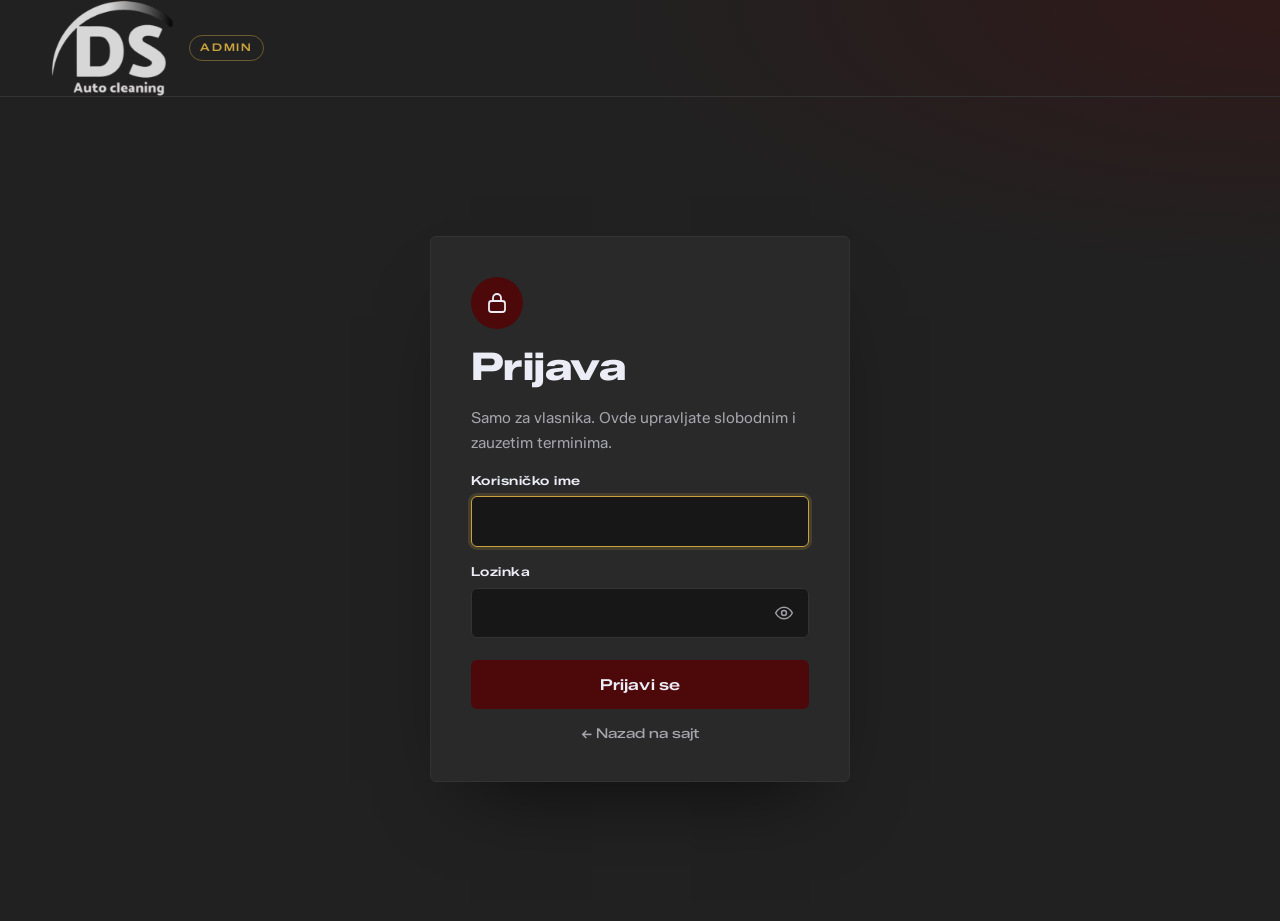
==== commit a7bcbbda: "Host images and icons locally Move all photos, icons and the logo from the old Webflow storage into " ====
--- a/admin.html
+++ b/admin.html
@@ -22,7 +22,7 @@
 
 <header class="adm-top">
   <div class="wrap">
-    <a class="logo" href="index.html" aria-label="Nazad na sajt"><img src="https://cdn.prod.website-files.com/67b71c40bef7c82fadcc0b50/67b736dffbebf0c587fb6adf_Logo.svg" alt="DS Auto Cleaning" width="60" height="40"></a>
+    <a class="logo" href="index.html" aria-label="Nazad na sajt"><img src="assets/logo.svg" alt="DS Auto Cleaning" width="60" height="40"></a>
     <span class="adm-tag">Admin</span>
     <div class="adm-user" id="admUser" hidden>
       <span id="admName"></span>
